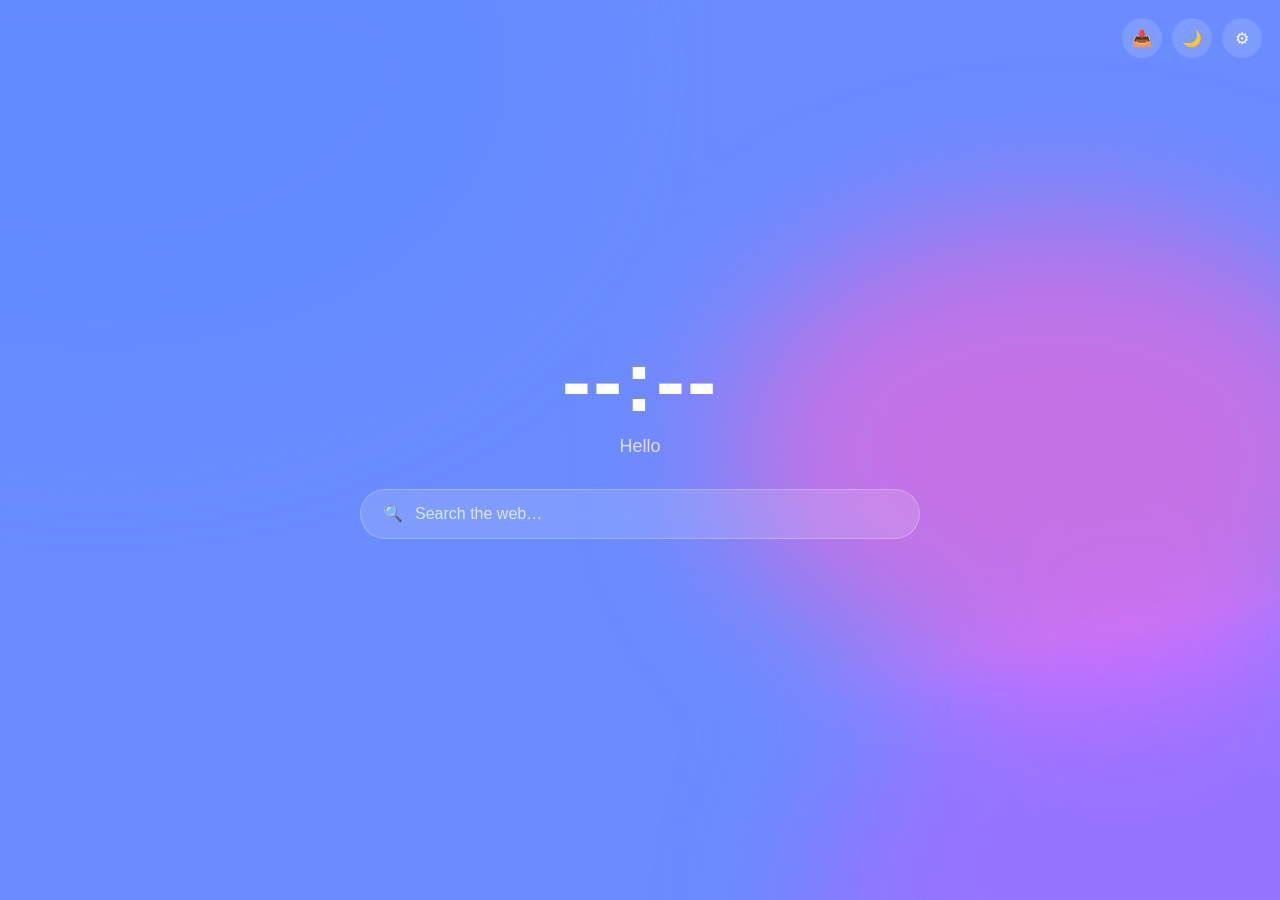
==== newtab.html @ 0255d842 "Initial commit: Nook Chrome extension New-tab dashboard, save-to-inbox (page/selection), search, and" ====
<!DOCTYPE html>
<html lang="en">
<head>
  <meta charset="UTF-8" />
  <title>New Tab</title>
  <link rel="stylesheet" href="style.css" />
</head>
<body>
  <div id="bgPhoto" class="bg-photo" aria-hidden="true"></div>
  <div id="bgScrim" class="bg-scrim" aria-hidden="true"></div>
  <div class="aurora" aria-hidden="true"><span></span><span></span><span></span></div>

  <button id="settingsBtn" class="icon-btn" title="Settings" aria-label="Open settings">⚙</button>
  <button id="themeBtn" class="icon-btn theme-btn" title="Toggle theme" aria-label="Toggle theme">🌙</button>
  <button id="inboxBtn" class="icon-btn inbox-btn" title="Inbox" aria-label="Open inbox">
    📥<span id="inboxBadge" class="icon-badge" hidden></span>
  </button>

  <main class="page">
    <div class="clock-block">
      <div id="clock" class="clock">--:--</div>
      <div id="greeting" class="greeting">Hello</div>
    </div>

    <form id="searchForm" class="search-form" autocomplete="off">
      <span class="search-icon">🔍</span>
      <input id="searchInput" type="text" placeholder="Search the web…" autofocus />
    </form>

    <div id="quickLinks" class="quick-links"></div>
  </main>

  <aside id="settingsPanel" class="settings-panel" hidden>
    <div class="settings-header">
      <h2>Settings</h2>
      <button id="closeSettings" class="icon-btn" aria-label="Close settings">✕</button>
    </div>

    <section class="settings-section">
      <h3>Quick links</h3>
      <form id="addLinkForm" class="add-link-form">
        <input id="linkName" type="text" placeholder="Name" required />
        <input id="linkUrl" type="text" placeholder="URL (e.g. example.com)" required />
        <button type="submit">Add</button>
      </form>
      <ul id="linkList" class="link-list"></ul>
    </section>

    <section class="settings-section">
      <h3>Search engine</h3>
      <select id="searchEngine">
        <option value="google">Google</option>
        <option value="bing">Bing</option>
        <option value="duckduckgo">DuckDuckGo</option>
      </select>
    </section>

    <section class="settings-section">
      <h3>Time format</h3>
      <div id="timeFormat" class="segmented">
        <button type="button" data-format="12">12h</button>
        <button type="button" data-format="24">24h</button>
      </div>
    </section>

    <section class="settings-section">
      <h3>Background</h3>
      <div id="bgMode" class="segmented">
        <button type="button" data-mode="aurora">Aurora</button>
        <button type="button" data-mode="photo">Photo</button>
      </div>
    </section>

    <section id="paletteSection" class="settings-section">
      <h3>Color palette</h3>
      <div id="paletteRow" class="palette-row"></div>
    </section>

    <section id="photoSection" class="settings-section" hidden>
      <h3>Photo</h3>
      <div id="photoThumbs" class="photo-thumbs"></div>
      <input type="file" id="photoUpload" accept="image/*" hidden />
      <button type="button" id="uploadPhotoBtn" class="shuffle-btn">⬆️ Upload your own</button>
      <button type="button" id="shufflePhoto" class="shuffle-btn" style="margin-top: 8px;">🔀 Shuffle now</button>
    </section>
  </aside>
  <aside id="inboxPanel" class="settings-panel" hidden>
    <div class="settings-header">
      <h2>Inbox</h2>
      <button id="closeInbox" class="icon-btn" aria-label="Close inbox">✕</button>
    </div>

    <div class="inbox-search-row">
      <input id="inboxSearch" type="text" placeholder="Search saved items…" autocomplete="off" />
    </div>

    <div id="inboxFilter" class="segmented inbox-filter">
      <button type="button" data-filter="all" class="active">All</button>
      <button type="button" data-filter="page">Pages</button>
      <button type="button" data-filter="selection">Selections</button>
    </div>

    <ul id="inboxList" class="inbox-list"></ul>
  </aside>

  <div id="overlay" class="overlay" hidden></div>

  <script src="script.js"></script>
</body>
</html>
---- style.css ----
@property --bg-1 {
  syntax: '<color>';
  inherits: true;
  initial-value: #6a8cff;
}
@property --bg-2 {
  syntax: '<color>';
  inherits: true;
  initial-value: #a86bff;
}
@property --bg-3 {
  syntax: '<color>';
  inherits: true;
  initial-value: #ff6ec7;
}

:root {
  --bg-1: #6a8cff;
  --bg-2: #a86bff;
  --bg-3: #ff6ec7;
  --text: #ffffff;
  --text-dim: rgba(255, 255, 255, 0.75);
  --card-bg: rgba(255, 255, 255, 0.14);
  --card-bg-hover: rgba(255, 255, 255, 0.22);
  --card-border: rgba(255, 255, 255, 0.25);
  --panel-bg: rgba(20, 20, 30, 0.85);
  --input-bg: rgba(255, 255, 255, 0.15);
}

[data-theme="light"] {
  --bg-1: #dfe9ff;
  --bg-2: #f3e8ff;
  --bg-3: #ffe0f0;
  --text: #202030;
  --text-dim: rgba(20, 20, 40, 0.65);
  --card-bg: rgba(255, 255, 255, 0.55);
  --card-bg-hover: rgba(255, 255, 255, 0.8);
  --card-border: rgba(20, 20, 40, 0.12);
  --panel-bg: rgba(255, 255, 255, 0.95);
  --input-bg: rgba(0, 0, 0, 0.06);
}

* { box-sizing: border-box; }

html, body {
  margin: 0;
  height: 100%;
  font-family: -apple-system, BlinkMacSystemFont, "Segoe UI", Roboto, Helvetica, Arial, sans-serif;
  color: var(--text);
  background: var(--bg-1);
  transition: --bg-1 0.5s ease, --bg-2 0.5s ease, --bg-3 0.5s ease, color 0.3s ease;
  overflow-x: hidden;
  /* Without its own stacking context, body's own background paints *after*
     (on top of) its negative-z-index children per CSS paint order — hiding
     .bg-photo/.bg-scrim/.aurora underneath it regardless of z-index. Isolating
     makes body's background the bottom layer *within* that context instead. */
  isolation: isolate;
}

.bg-photo {
  position: fixed;
  inset: 0;
  z-index: -3;
  background-size: cover;
  background-position: center;
  background-repeat: no-repeat;
  opacity: 0;
  transition: opacity 0.6s ease;
}

/* The photo layer preloads and marks itself .visible regardless of which
   background mode is active (so it's instantly ready if the user switches to
   Photo) — only actually show it once Photo mode is on, or it bleeds through
   behind the aurora blobs. */
body.photo-mode .bg-photo.visible { opacity: 1; }

.bg-scrim {
  position: fixed;
  inset: 0;
  z-index: -2;
  background: linear-gradient(180deg, rgba(0, 0, 0, 0.35) 0%, rgba(0, 0, 0, 0.15) 45%, rgba(0, 0, 0, 0.4) 100%);
  opacity: 0;
  transition: opacity 0.6s ease;
  pointer-events: none;
}

body.photo-mode .bg-scrim { opacity: 1; }
body.photo-mode .aurora { opacity: 0; }

/* Stop animating the blurred blobs whenever they're not actually visible —
   hidden behind a photo, or the tab is backgrounded — so the GPU isn't
   compositing motion + blur for no visible gain. */
body.photo-mode .aurora span,
body.tab-hidden .aurora span {
  animation-play-state: paused;
}

/* Photos carry their own contrast — force the light-on-dark UI regardless of theme toggle */
body.photo-mode {
  --text: #ffffff;
  --text-dim: rgba(255, 255, 255, 0.8);
  --card-bg: rgba(255, 255, 255, 0.16);
  --card-bg-hover: rgba(255, 255, 255, 0.26);
  --card-border: rgba(255, 255, 255, 0.28);
}

.aurora {
  position: fixed;
  inset: -15%;
  z-index: -1;
  overflow: hidden;
  filter: blur(70px) saturate(130%);
  pointer-events: none;
  transition: opacity 0.6s ease;
}

.aurora span {
  position: absolute;
  border-radius: 50%;
  opacity: 0.6;
  mix-blend-mode: normal;
  transition: background-color 0.5s ease;
}

[data-theme="dark"] .aurora span { mix-blend-mode: screen; opacity: 0.75; }

.aurora span:nth-child(1) {
  width: 55%;
  height: 55%;
  top: -10%;
  left: -10%;
  background: var(--bg-1);
  animation: drift1 26s ease-in-out infinite alternate;
}

.aurora span:nth-child(2) {
  width: 50%;
  height: 50%;
  bottom: -15%;
  right: -10%;
  background: var(--bg-2);
  animation: drift2 32s ease-in-out infinite alternate;
}

.aurora span:nth-child(3) {
  width: 40%;
  height: 40%;
  top: 30%;
  left: 55%;
  background: var(--bg-3);
  animation: drift3 22s ease-in-out infinite alternate;
}

@keyframes drift1 {
  from { transform: translate(0, 0) scale(1); }
  to { transform: translate(8%, 6%) scale(1.15); }
}
@keyframes drift2 {
  from { transform: translate(0, 0) scale(1); }
  to { transform: translate(-6%, -10%) scale(1.1); }
}
@keyframes drift3 {
  from { transform: translate(0, 0) scale(1); }
  to { transform: translate(-10%, 8%) scale(1.2); }
}

@media (prefers-reduced-motion: reduce) {
  .aurora span { animation: none; }
}

.clock-block,
.search-form,
.quick-links {
  opacity: 0;
  transform: translateY(10px);
  animation: fadeInUp 0.6s ease forwards;
}

.clock-block { animation-delay: 0.05s; }
.search-form { animation-delay: 0.18s; }
.quick-links { animation-delay: 0.3s; }

.quick-links .quick-link {
  opacity: 0;
  animation: fadeInUp 0.5s ease forwards;
  animation-delay: calc(0.35s + var(--i, 0) * 0.05s);
}

.search-form,
.quick-link .tile,
.icon-btn,
.settings-panel,
.link-list li,
.add-link-form input,
#searchEngine {
  transition: background-color 0.35s ease, border-color 0.35s ease, color 0.35s ease, box-shadow 0.35s ease;
}

@keyframes fadeInUp {
  from { opacity: 0; transform: translateY(10px); }
  to { opacity: 1; transform: translateY(0); }
}

.page {
  min-height: 100vh;
  display: flex;
  flex-direction: column;
  align-items: center;
  justify-content: center;
  padding: 24px;
  gap: 32px;
}

.clock-block {
  text-align: center;
}

.clock {
  font-size: clamp(48px, 10vw, 88px);
  font-weight: 600;
  letter-spacing: 2px;
}

.greeting {
  font-size: 18px;
  color: var(--text-dim);
  margin-top: 4px;
}

.search-form {
  width: min(560px, 90vw);
  display: flex;
  align-items: center;
  gap: 10px;
  background: var(--card-bg);
  border: 1px solid var(--card-border);
  border-radius: 999px;
  padding: 14px 22px;
  backdrop-filter: blur(10px);
}

.search-icon { opacity: 0.8; }

.search-form input {
  flex: 1;
  border: none;
  outline: none;
  background: transparent;
  font-size: 16px;
  color: var(--text);
}

.search-form input::placeholder { color: var(--text-dim); }

.quick-links {
  display: grid;
  grid-template-columns: repeat(auto-fit, 84px);
  gap: 18px;
  justify-content: center;
  width: min(680px, 92vw);
}

.quick-link {
  display: flex;
  flex-direction: column;
  align-items: center;
  gap: 8px;
  text-decoration: none;
  color: var(--text);
}

.quick-link .tile {
  width: 56px;
  height: 56px;
  border-radius: 16px;
  background: var(--card-bg);
  border: 1px solid var(--card-border);
  display: flex;
  align-items: center;
  justify-content: center;
  font-size: 20px;
  font-weight: 600;
  backdrop-filter: blur(10px);
  transition: background 0.15s ease, transform 0.15s ease;
}

.quick-link:hover .tile {
  background: var(--card-bg-hover);
  transform: translateY(-2px);
}

.quick-link .label {
  font-size: 12px;
  color: var(--text-dim);
  max-width: 84px;
  overflow: hidden;
  text-overflow: ellipsis;
  white-space: nowrap;
}

.icon-btn {
  position: fixed;
  top: 18px;
  border: none;
  background: var(--card-bg);
  color: var(--text);
  width: 40px;
  height: 40px;
  border-radius: 50%;
  font-size: 16px;
  cursor: pointer;
  display: flex;
  align-items: center;
  justify-content: center;
  backdrop-filter: blur(10px);
  z-index: 20;
}

#settingsBtn { right: 18px; }
.theme-btn { right: 68px; }
.inbox-btn { right: 118px; }

.icon-badge {
  position: absolute;
  top: -4px;
  right: -4px;
  min-width: 16px;
  height: 16px;
  padding: 0 3px;
  border-radius: 999px;
  background: #6a5cd1;
  color: #fff;
  font-size: 10px;
  font-weight: 600;
  line-height: 16px;
  text-align: center;
}

.overlay {
  position: fixed;
  inset: 0;
  background: rgba(0, 0, 0, 0.35);
  z-index: 30;
}

.settings-panel {
  position: fixed;
  top: 0;
  right: 0;
  height: 100%;
  width: min(340px, 88vw);
  background: var(--panel-bg);
  color: var(--text);
  z-index: 40;
  padding: 20px;
  overflow-y: auto;
  box-shadow: -8px 0 24px rgba(0, 0, 0, 0.25);
}

[data-theme="light"] .settings-panel { color: #202030; }

.settings-header {
  display: flex;
  align-items: center;
  justify-content: space-between;
  margin-bottom: 16px;
}

/* The close button reuses .icon-btn (position: fixed, meant for the
   top-level toolbar buttons) — undo that here so it sits in the header's
   flex row instead of floating loose over the title. */
.settings-header .icon-btn {
  position: static;
  flex-shrink: 0;
}

.settings-header h2 { margin: 0; font-size: 18px; }

.settings-section { margin-bottom: 28px; }
.settings-section h3 { font-size: 13px; text-transform: uppercase; letter-spacing: 0.5px; color: var(--text-dim); margin-bottom: 10px; }

.add-link-form {
  display: flex;
  flex-direction: column;
  gap: 8px;
  margin-bottom: 12px;
}

.add-link-form input {
  padding: 9px 12px;
  border-radius: 8px;
  border: 1px solid var(--card-border);
  background: var(--input-bg);
  color: inherit;
  font-size: 13px;
  outline: none;
}

.add-link-form button {
  padding: 9px 12px;
  border-radius: 8px;
  border: none;
  background: var(--bg-2);
  color: #fff;
  cursor: pointer;
  font-size: 13px;
}

.link-list {
  list-style: none;
  margin: 0;
  padding: 0;
  display: flex;
  flex-direction: column;
  gap: 6px;
}

.link-list li {
  display: flex;
  align-items: center;
  justify-content: space-between;
  padding: 8px 10px;
  border-radius: 8px;
  background: var(--input-bg);
  font-size: 13px;
}

.link-list button {
  border: none;
  background: transparent;
  color: inherit;
  opacity: 0.6;
  cursor: pointer;
  font-size: 14px;
}
.link-list button:hover { opacity: 1; }

#searchEngine {
  width: 100%;
  padding: 9px 12px;
  border-radius: 8px;
  border: 1px solid var(--card-border);
  background: var(--input-bg);
  color: inherit;
  font-size: 13px;
}

.palette-row {
  display: flex;
  gap: 12px;
  flex-wrap: wrap;
}

.photo-thumbs {
  display: grid;
  grid-template-columns: repeat(4, 1fr);
  gap: 8px;
  margin-bottom: 12px;
}

.photo-thumb {
  aspect-ratio: 1;
  border-radius: 8px;
  border: 2px solid transparent;
  background-size: cover;
  background-position: center;
  cursor: pointer;
  padding: 0;
  transition: border-color 0.15s ease, transform 0.15s ease;
}

.photo-thumb:hover { transform: scale(1.04); }
.photo-thumb.active { border-color: var(--text); }
.photo-thumb.custom-thumb { position: relative; }

.thumb-remove {
  position: absolute;
  top: -6px;
  right: -6px;
  width: 18px;
  height: 18px;
  border-radius: 50%;
  background: rgba(0, 0, 0, 0.7);
  color: #fff;
  font-size: 10px;
  display: flex;
  align-items: center;
  justify-content: center;
  cursor: pointer;
  line-height: 1;
}
.thumb-remove:hover { background: #000; }

.shuffle-btn {
  width: 100%;
  padding: 9px 12px;
  border-radius: 8px;
  border: 1px solid var(--card-border);
  background: var(--input-bg);
  color: inherit;
  cursor: pointer;
  font-size: 13px;
}

.palette-swatch {
  width: 32px;
  height: 32px;
  border-radius: 50%;
  border: 2px solid transparent;
  cursor: pointer;
  padding: 0;
  transition: transform 0.15s ease, border-color 0.15s ease;
}

.palette-swatch:hover { transform: scale(1.08); }
.palette-swatch.active { border-color: var(--text); }

.segmented {
  display: flex;
  border-radius: 8px;
  overflow: hidden;
  border: 1px solid var(--card-border);
}

.segmented button {
  flex: 1;
  padding: 8px 0;
  border: none;
  background: var(--input-bg);
  color: inherit;
  cursor: pointer;
  font-size: 13px;
  opacity: 0.7;
}

.segmented button.active {
  background: var(--bg-2);
  color: #fff;
  opacity: 1;
}

/* ---------- Inbox ---------- */
.inbox-search-row { margin-bottom: 12px; }

.inbox-search-row input {
  width: 100%;
  padding: 9px 12px;
  border-radius: 8px;
  border: 1px solid var(--card-border);
  background: var(--input-bg);
  color: inherit;
  font-size: 13px;
  outline: none;
}

.inbox-filter { margin-bottom: 16px; }

.inbox-list {
  list-style: none;
  margin: 0;
  padding: 0;
  display: flex;
  flex-direction: column;
  gap: 8px;
}

.inbox-item {
  display: flex;
  align-items: flex-start;
  gap: 10px;
  padding: 10px;
  border-radius: 10px;
  background: var(--input-bg);
}

.inbox-favicon {
  width: 20px;
  height: 20px;
  border-radius: 4px;
  margin-top: 2px;
  flex-shrink: 0;
}

.inbox-body {
  flex: 1;
  min-width: 0;
  cursor: pointer;
}

.inbox-title {
  font-size: 13px;
  font-weight: 600;
  overflow: hidden;
  text-overflow: ellipsis;
  display: -webkit-box;
  -webkit-line-clamp: 2;
  -webkit-box-orient: vertical;
}

.inbox-snippet {
  font-size: 12px;
  color: var(--text-dim);
  margin-top: 2px;
  overflow: hidden;
  text-overflow: ellipsis;
  display: -webkit-box;
  -webkit-line-clamp: 2;
  -webkit-box-orient: vertical;
}

.inbox-meta {
  font-size: 11px;
  color: var(--text-dim);
  opacity: 0.8;
  margin-top: 4px;
}

.inbox-delete {
  border: none;
  background: transparent;
  color: inherit;
  opacity: 0.5;
  cursor: pointer;
  font-size: 13px;
  flex-shrink: 0;
  padding: 2px 4px;
}
.inbox-delete:hover { opacity: 1; }

.inbox-empty {
  list-style: none;
  text-align: center;
  color: var(--text-dim);
  font-size: 13px;
  line-height: 1.5;
  padding: 28px 8px;
}
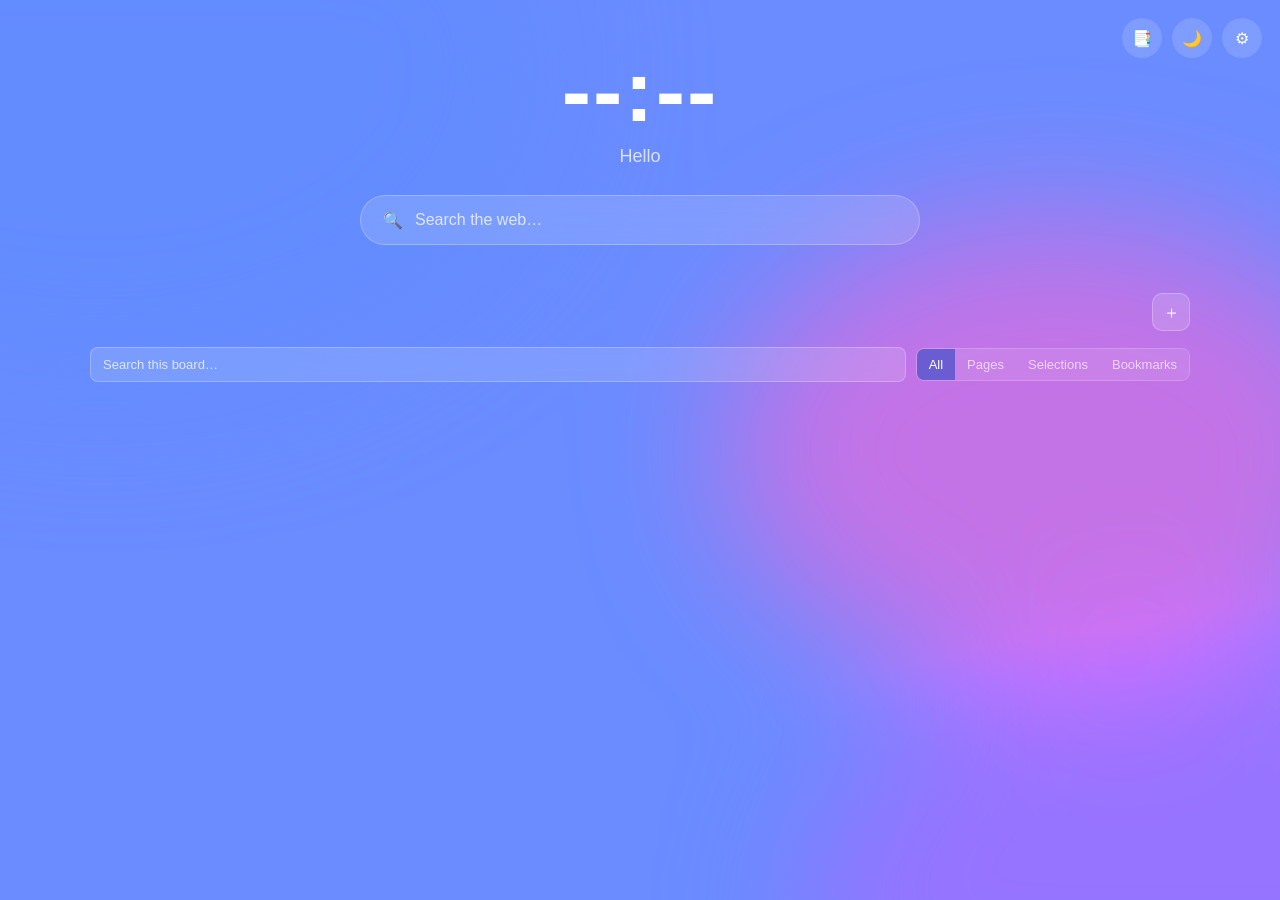
==== commit 3e50d301: "Add visual boards, Quick Save shortcut, and bookmarks import (v2.0.0) Replaces the flat Inbox drawer" ====
--- a/newtab.html
+++ b/newtab.html
@@ -12,8 +12,8 @@
 
   <button id="settingsBtn" class="icon-btn" title="Settings" aria-label="Open settings">⚙</button>
   <button id="themeBtn" class="icon-btn theme-btn" title="Toggle theme" aria-label="Toggle theme">🌙</button>
-  <button id="inboxBtn" class="icon-btn inbox-btn" title="Inbox" aria-label="Open inbox">
-    📥<span id="inboxBadge" class="icon-badge" hidden></span>
+  <button id="importBtn" class="icon-btn import-btn" title="Import bookmarks" aria-label="Import bookmarks">
+    📑<span id="cardCountBadge" class="icon-badge" hidden></span>
   </button>
 
   <main class="page">
@@ -29,6 +29,25 @@
 
     <div id="quickLinks" class="quick-links"></div>
   </main>
+
+  <section id="boardsSection" class="boards-section">
+    <div class="board-tabs-row">
+      <div id="boardTabs" class="board-tabs"></div>
+      <button type="button" id="addBoardBtn" class="board-tab-add" title="New board" aria-label="New board">＋</button>
+    </div>
+
+    <div class="board-toolbar">
+      <input id="boardSearch" type="text" placeholder="Search this board…" autocomplete="off" />
+      <div id="boardFilter" class="segmented board-filter">
+        <button type="button" data-filter="all" class="active">All</button>
+        <button type="button" data-filter="page">Pages</button>
+        <button type="button" data-filter="selection">Selections</button>
+        <button type="button" data-filter="bookmark">Bookmarks</button>
+      </div>
+    </div>
+
+    <div id="boardCards" class="board-card-grid"></div>
+  </section>
 
   <aside id="settingsPanel" class="settings-panel" hidden>
     <div class="settings-header">
@@ -83,28 +102,36 @@
       <button type="button" id="uploadPhotoBtn" class="shuffle-btn">⬆️ Upload your own</button>
       <button type="button" id="shufflePhoto" class="shuffle-btn" style="margin-top: 8px;">🔀 Shuffle now</button>
     </section>
+
+    <section class="settings-section">
+      <h3>Quick Save</h3>
+      <p class="settings-hint">Ctrl+Shift+S (⌘+Shift+S on Mac) saves the current page straight to a board. Change the shortcut at <code>chrome://extensions/shortcuts</code>.</p>
+      <label class="settings-label" for="quickSaveBoard">Adds cards to</label>
+      <select id="quickSaveBoard"></select>
+    </section>
   </aside>
-  <aside id="inboxPanel" class="settings-panel" hidden>
+  <aside id="importPanel" class="settings-panel" hidden>
     <div class="settings-header">
-      <h2>Inbox</h2>
-      <button id="closeInbox" class="icon-btn" aria-label="Close inbox">✕</button>
+      <h2>Import bookmarks</h2>
+      <button id="closeImport" class="icon-btn" aria-label="Close import">✕</button>
     </div>
 
-    <div class="inbox-search-row">
-      <input id="inboxSearch" type="text" placeholder="Search saved items…" autocomplete="off" />
+    <p class="settings-hint">Copy your existing Chrome bookmarks onto a board. Nothing about your actual bookmarks is changed or removed.</p>
+
+    <div id="bookmarkTree" class="bookmark-tree"></div>
+
+    <div class="import-target-row">
+      <label class="settings-label" for="importTargetBoard">Import into</label>
+      <select id="importTargetBoard"></select>
     </div>
 
-    <div id="inboxFilter" class="segmented inbox-filter">
-      <button type="button" data-filter="all" class="active">All</button>
-      <button type="button" data-filter="page">Pages</button>
-      <button type="button" data-filter="selection">Selections</button>
-    </div>
-
-    <ul id="inboxList" class="inbox-list"></ul>
+    <button type="button" id="runImportBtn" class="shuffle-btn">Import selected</button>
+    <div id="importStatus" class="import-status" hidden></div>
   </aside>
 
   <div id="overlay" class="overlay" hidden></div>
 
+  <script src="lib/sortable.min.js"></script>
   <script src="script.js"></script>
 </body>
 </html>
--- a/style.css
+++ b/style.css
@@ -202,13 +202,12 @@
 }
 
 .page {
-  min-height: 100vh;
   display: flex;
   flex-direction: column;
   align-items: center;
-  justify-content: center;
-  padding: 24px;
-  gap: 32px;
+  justify-content: flex-start;
+  padding: 40px 24px 20px;
+  gap: 28px;
 }
 
 .clock-block {
@@ -318,7 +317,7 @@
 
 #settingsBtn { right: 18px; }
 .theme-btn { right: 68px; }
-.inbox-btn { right: 118px; }
+.import-btn { right: 118px; }
 
 .icon-badge {
   position: absolute;
@@ -534,61 +533,185 @@
 }
 
 .segmented button.active {
-  background: var(--bg-2);
+  /* A solid brand accent rather than var(--bg-2) — that token is a soft
+     pastel meant for the aurora gradient/blob backgrounds (as pale as
+     #f3e8ff in the light theme), too low-contrast for white text here. */
+  background: #6a5cd1;
   color: #fff;
   opacity: 1;
 }
 
-/* ---------- Inbox ---------- */
-.inbox-search-row { margin-bottom: 12px; }
-
-.inbox-search-row input {
-  width: 100%;
+/* ---------- Boards ---------- */
+.boards-section {
+  width: min(1100px, 94vw);
+  margin: 0 auto;
+  padding-bottom: 40px;
+  display: flex;
+  flex-direction: column;
+  gap: 16px;
+}
+
+.board-tabs-row {
+  display: flex;
+  align-items: center;
+  gap: 8px;
+}
+
+.board-tabs {
+  flex: 1;
+  min-width: 0;
+  display: flex;
+  gap: 8px;
+  overflow-x: auto;
+  padding-bottom: 2px;
+}
+
+.board-tab {
+  display: inline-flex;
+  align-items: center;
+  gap: 6px;
+  flex-shrink: 0;
+  padding: 8px 10px 8px 14px;
+  border-radius: 10px;
+  background: var(--card-bg);
+  border: 1px solid var(--card-border);
+  backdrop-filter: blur(10px);
+  cursor: pointer;
+  white-space: nowrap;
+  transition: background 0.15s ease;
+}
+
+.board-tab.active {
+  /* A solid brand accent rather than var(--bg-2) — that token is a soft
+     pastel meant for the aurora gradient/blob backgrounds, and is too pale
+     in the light theme to hold white text legibly on a primary nav element. */
+  background: #6a5cd1;
+  border-color: transparent;
+  color: #fff;
+}
+
+.board-tab-name { font-size: 13px; font-weight: 600; }
+
+.board-tab-rename-input {
+  font-size: 13px;
+  font-weight: 600;
+  width: 110px;
+  padding: 2px 4px;
+  border-radius: 6px;
+  border: 1px solid var(--card-border);
+  background: var(--input-bg);
+  color: inherit;
+  outline: none;
+}
+
+.board-tab-actions {
+  display: flex;
+  gap: 2px;
+  opacity: 0;
+  transition: opacity 0.15s ease;
+}
+.board-tab:hover .board-tab-actions,
+.board-tab:focus-within .board-tab-actions {
+  opacity: 1;
+}
+
+.board-tab-rename,
+.board-tab-delete {
+  border: none;
+  background: transparent;
+  color: inherit;
+  opacity: 0.85;
+  cursor: pointer;
+  font-size: 11px;
+  padding: 2px;
+  line-height: 1;
+}
+.board-tab-rename:hover,
+.board-tab-delete:hover { opacity: 1; }
+
+.board-tab-add {
+  flex-shrink: 0;
+  width: 38px;
+  height: 38px;
+  border-radius: 10px;
+  border: 1px solid var(--card-border);
+  background: var(--input-bg);
+  color: inherit;
+  font-size: 17px;
+  cursor: pointer;
+  display: flex;
+  align-items: center;
+  justify-content: center;
+}
+.board-tab-add:hover { background: var(--card-bg-hover); }
+
+.board-toolbar {
+  display: flex;
+  align-items: center;
+  gap: 10px;
+  flex-wrap: wrap;
+}
+
+#boardSearch {
+  flex: 1;
+  min-width: 180px;
   padding: 9px 12px;
   border-radius: 8px;
   border: 1px solid var(--card-border);
-  background: var(--input-bg);
+  background: var(--card-bg);
   color: inherit;
   font-size: 13px;
   outline: none;
-}
-
-.inbox-filter { margin-bottom: 16px; }
-
-.inbox-list {
-  list-style: none;
-  margin: 0;
-  padding: 0;
+  backdrop-filter: blur(10px);
+}
+#boardSearch::placeholder { color: var(--text-dim); }
+
+.board-filter {
+  flex-shrink: 0;
+}
+/* .segmented's buttons default to flex:1 with zero horizontal padding —
+   fine for the 2-button toggles in the fixed-width settings sidebar, but
+   this control has 4 longer labels sharing a shrinking flex row with the
+   search input, so size each to its own content instead of stretching. */
+.board-filter button {
+  flex: 0 0 auto;
+  padding: 8px 12px;
+  white-space: nowrap;
+}
+
+.board-card-grid {
+  display: grid;
+  grid-template-columns: repeat(auto-fill, minmax(220px, 1fr));
+  gap: 14px;
+}
+
+.board-card {
   display: flex;
   flex-direction: column;
-  gap: 8px;
-}
-
-.inbox-item {
-  display: flex;
-  align-items: flex-start;
   gap: 10px;
-  padding: 10px;
-  border-radius: 10px;
-  background: var(--input-bg);
-}
-
-.inbox-favicon {
-  width: 20px;
-  height: 20px;
-  border-radius: 4px;
+  padding: 14px;
+  border-radius: 14px;
+  background: var(--card-bg);
+  border: 1px solid var(--card-border);
+  backdrop-filter: blur(10px);
+  transition: background 0.15s ease, transform 0.15s ease;
+}
+.board-card:hover { background: var(--card-bg-hover); }
+
+.board-card-body { display: flex; gap: 10px; cursor: pointer; }
+
+.board-card-favicon {
+  width: 22px;
+  height: 22px;
+  border-radius: 5px;
   margin-top: 2px;
   flex-shrink: 0;
 }
 
-.inbox-body {
-  flex: 1;
-  min-width: 0;
-  cursor: pointer;
-}
-
-.inbox-title {
-  font-size: 13px;
+.board-card-text { min-width: 0; }
+
+.board-card-title {
+  font-size: 13.5px;
   font-weight: 600;
   overflow: hidden;
   text-overflow: ellipsis;
@@ -597,7 +720,7 @@
   -webkit-box-orient: vertical;
 }
 
-.inbox-snippet {
+.board-card-snippet {
   font-size: 12px;
   color: var(--text-dim);
   margin-top: 2px;
@@ -608,30 +731,115 @@
   -webkit-box-orient: vertical;
 }
 
-.inbox-meta {
+.board-card-meta {
   font-size: 11px;
   color: var(--text-dim);
   opacity: 0.8;
   margin-top: 4px;
 }
 
-.inbox-delete {
+.board-card-controls {
+  display: flex;
+  align-items: center;
+  justify-content: space-between;
+  gap: 8px;
+}
+
+.board-card-move {
+  flex: 1;
+  min-width: 0;
+  font-size: 11.5px;
+  padding: 5px 6px;
+  border-radius: 6px;
+  border: 1px solid var(--card-border);
+  background: var(--input-bg);
+  color: inherit;
+}
+
+.board-card-delete {
   border: none;
   background: transparent;
   color: inherit;
-  opacity: 0.5;
+  opacity: 0.55;
   cursor: pointer;
   font-size: 13px;
   flex-shrink: 0;
   padding: 2px 4px;
 }
-.inbox-delete:hover { opacity: 1; }
-
-.inbox-empty {
-  list-style: none;
+.board-card-delete:hover { opacity: 1; }
+
+.board-empty {
+  grid-column: 1 / -1;
   text-align: center;
   color: var(--text-dim);
   font-size: 13px;
   line-height: 1.5;
-  padding: 28px 8px;
-}
+  padding: 40px 16px;
+}
+
+.card-ghost { opacity: 0.4; }
+
+/* ---------- Settings hints & bookmarks import ---------- */
+.settings-hint {
+  font-size: 12.5px;
+  color: var(--text-dim);
+  line-height: 1.5;
+  margin: 0 0 10px;
+}
+.settings-hint code {
+  font-size: 11px;
+  background: var(--input-bg);
+  padding: 1px 4px;
+  border-radius: 4px;
+}
+
+.settings-label {
+  display: block;
+  font-size: 12px;
+  color: var(--text-dim);
+  margin-bottom: 6px;
+}
+
+#quickSaveBoard,
+#importTargetBoard {
+  width: 100%;
+  padding: 9px 12px;
+  border-radius: 8px;
+  border: 1px solid var(--card-border);
+  background: var(--input-bg);
+  color: inherit;
+  font-size: 13px;
+}
+
+.bookmark-tree {
+  max-height: 260px;
+  overflow-y: auto;
+  margin-bottom: 14px;
+  padding: 8px 10px;
+  border-radius: 8px;
+  background: var(--input-bg);
+}
+
+.bookmark-row {
+  display: flex;
+  align-items: center;
+  gap: 8px;
+  padding: 4px 0;
+  font-size: 13px;
+  cursor: pointer;
+}
+
+.bookmark-children {
+  margin-left: 20px;
+  padding-left: 8px;
+  border-left: 1px solid var(--card-border);
+}
+
+.import-target-row { margin-bottom: 12px; }
+
+.import-status {
+  margin-top: 10px;
+  font-size: 12.5px;
+  color: #7fe0a8;
+}
+.import-status.error { color: #ff8a8a; }
